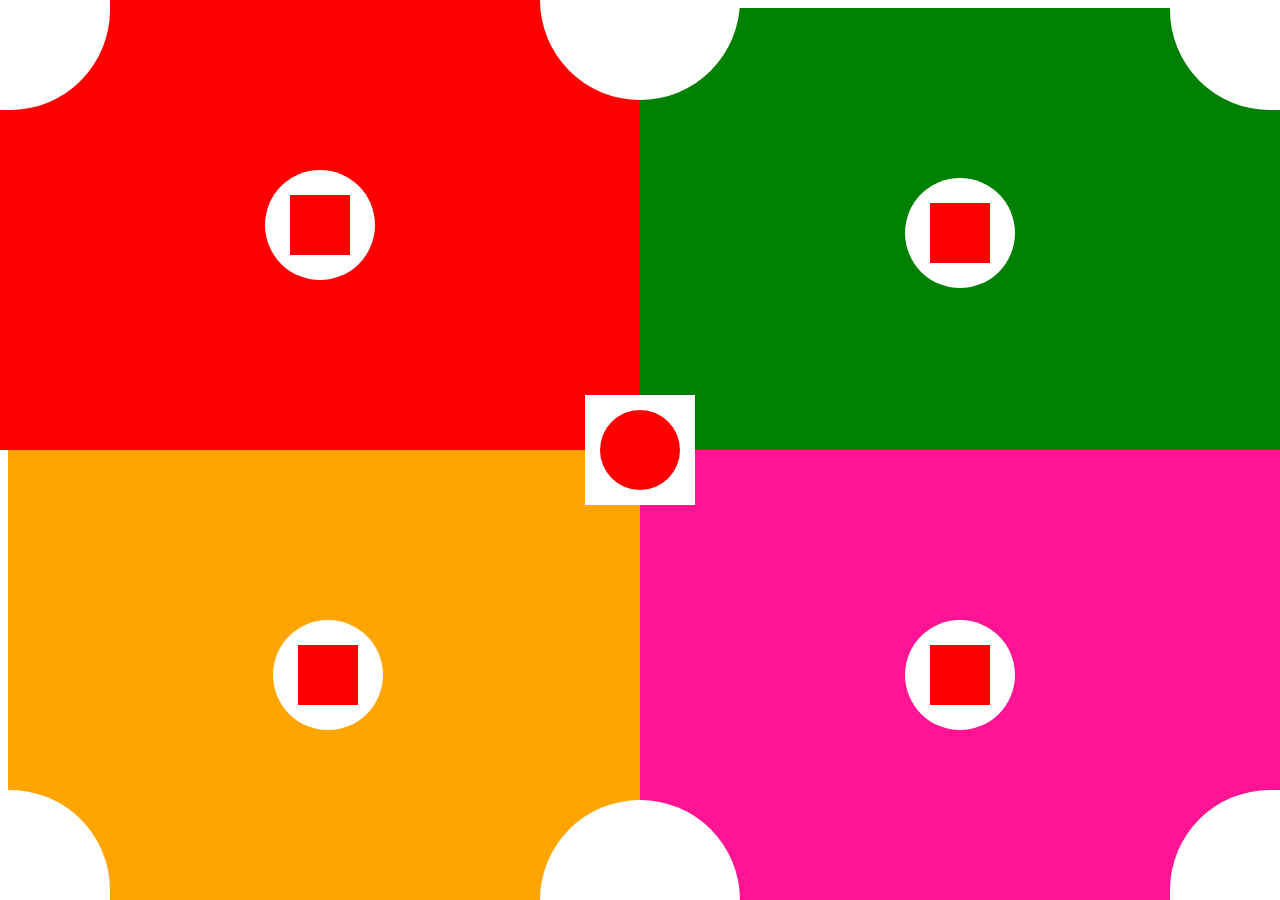
==== index.html @ 86e126b0 "updated" ====
<!DOCTYPE html>
<html lang="en">
<head>
    <meta charset="UTF-8">
    <title>CSS Positioning</title>
    <!--<link href="assets/css/normalize.css" rel="stylesheet">-->
    <style>

        body > section {

            width: 50vw;
            height: 50vh;
            position: absolute;

        }

        body > section:nth-child(1) {
            left: 0px;
            top: 0px;
            background: red;

        }

        body > section:nth-child(2) {
            right: 0px;
            background: green;

        }

        body > section:nth-child(3) {
            bottom: 0px;
            background: orange;

        }

        body > section:nth-child(4) {
            right: 0;
            bottom: 0;
            background: deeppink;

        }

        body > div {
            width: 110px;
            height: 110px;
            background: white;
            position: absolute;
            z-index: 2;


        }

        body > div:nth-child(5) {
            top: 0;
            left: 0;
            border-bottom-right-radius: 100px;

        }

        body > div:nth-child(6) {
            bottom: 0;
            left: 0;

            border-top-right-radius: 100px;
        }

        body > div:nth-child(7) {
            right: 0;
            top: 0;

            border-bottom-left-radius: 100px;
        }

        body > div:nth-child(8) {
            right: 0;
            bottom: 0;

            border-top-left-radius: 100px;
        }

        body > div:nth-child(9) {

            right: 0;
            bottom: 0;
            top: 0;
            left: 0;
            margin: auto;
            background: white;

        }

        body > div:nth-child(10) {
            width: 80px;
            height: 80px;
            right: 0;
            bottom: 0;
            top: 0;
            left: 0;
            margin: auto;
            background: red;
            border-radius: 90px;

        }

        body > section:nth-child(1) > div {
            width: 110px;
            height: 110px;
            background: white;
            position: absolute;

            top: 0;
            bottom: 0;
            left: 0;
            right: 0;
            margin: auto;
            border-radius: 100px;
        }

        body > section:nth-child(1) > div > div {
            width: 60px;
            height: 60px;
            background: red;
            position: absolute;

            top: 0;
            bottom: 0;
            left: 0;
            right: 0;
            margin: auto;

        }

        body > section:nth-child(2) > div {
            width: 110px;
            height: 110px;
            background: white;
            position: absolute;

            top: 0;
            bottom: 0;
            left: 0;
            right: 0;
            margin: auto;
            border-radius: 100px;
        }

        body > section:nth-child(2) > div > div {
            width: 60px;
            height: 60px;
            background: red;
            position: absolute;

            top: 0;
            bottom: 0;
            left: 0;
            right: 0;
            margin: auto;

        }

        body > section:nth-child(3) > div {
            width: 110px;
            height: 110px;
            background: white;
            position: absolute;

            top: 0;
            bottom: 0;
            left: 0;
            right: 0;
            margin: auto;
            border-radius: 100px;
        }

        body > section:nth-child(3) > div > div {
            width: 60px;
            height: 60px;
            background: red;
            position: absolute;

            top: 0;
            bottom: 0;
            left: 0;
            right: 0;
            margin: auto;

        }

        body > section:nth-child(4) > div {
            width: 110px;
            height: 110px;
            background: white;
            position: absolute;

            top: 0;
            bottom: 0;
            left: 0;
            right: 0;
            margin: auto;
            border-radius: 100px;
        }

        body > section:nth-child(4) > div > div {
            width: 60px;
            height: 60px;
            background: red;
            position: absolute;

            top: 0;
            bottom: 0;
            left: 0;
            right: 0;
            margin: auto;

        }

        body>div:nth-child(11){
            top: 0;
            left: 0;
            right: 0;
            width:200px;
            height: 100px;
            margin: auto;
            border-bottom-left-radius: 100px;
            border-bottom-right-radius: 100px;

        }

        body>div:nth-child(12){
            bottom: 0;
            left: 0;
            right: 0;
            width:200px;
            height: 100px;
            margin: auto;
            border-top-left-radius: 100px;
            border-top-right-radius: 100px;
        }



    </style>
</head>
<body>
<section>
    <div>
        <div></div>
    </div>
</section>
<section>
    <div>
        <div>

        </div>
    </div>
</section>
<section>
    <div>
        <div>

        </div>
    </div>
</section>
<section>
    <div>
        <div>

        </div>
    </div>
</section>

<div></div>
<div></div>
<div></div>
<div></div>

<div></div>
<div></div>

<div></div>
<div></div>


</body>
</html>
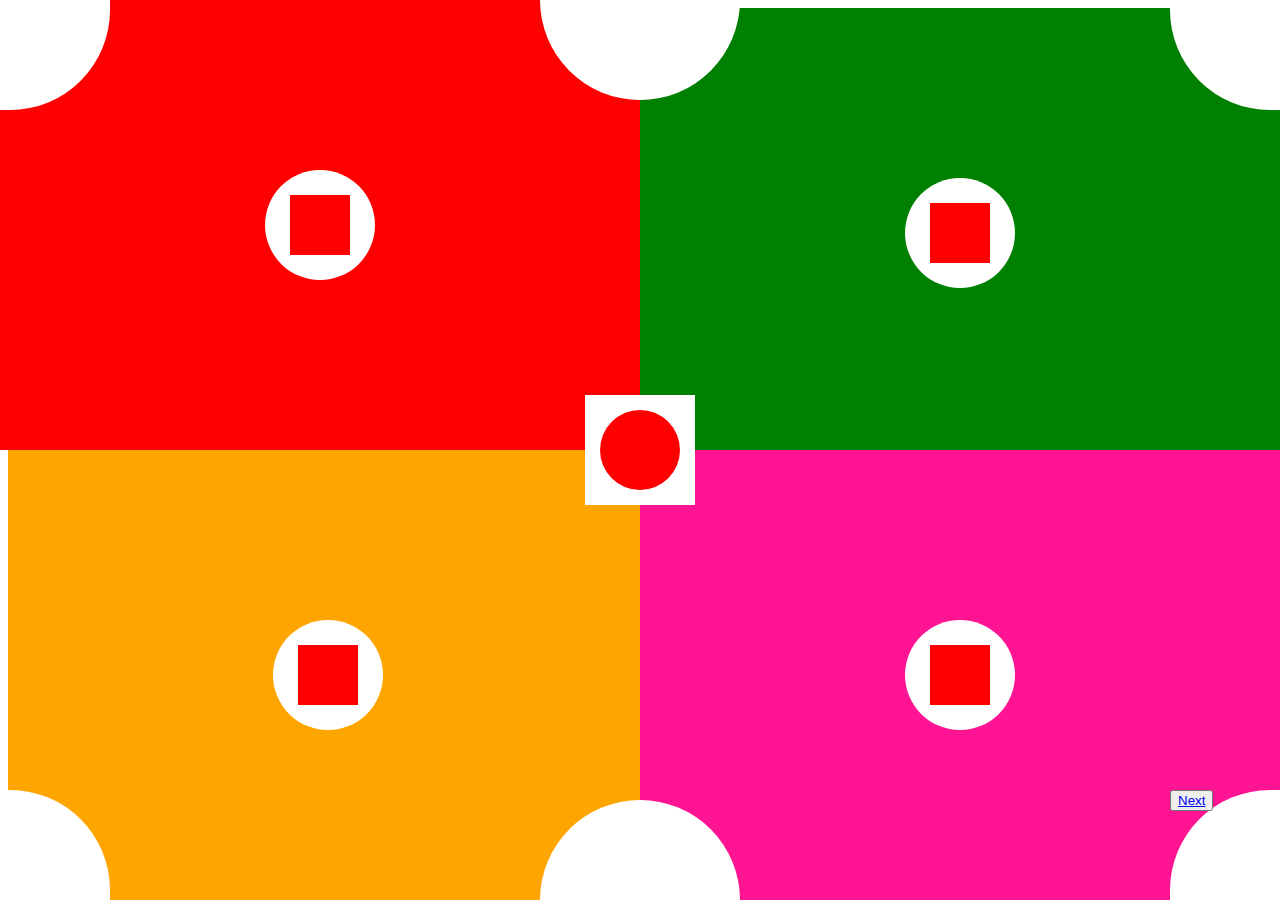
==== commit 8ce92053: "Added button to link next html page" ====
--- a/index.html
+++ b/index.html
@@ -272,7 +272,7 @@
 <div></div>
 <div></div>
 <div></div>
-<div></div>
+<div><button><a href="index2.html">Next</a></button></div>
 
 <div></div>
 <div></div>
@@ -282,4 +282,6 @@
 
 
 </body>
-</html>+</html>
+
+
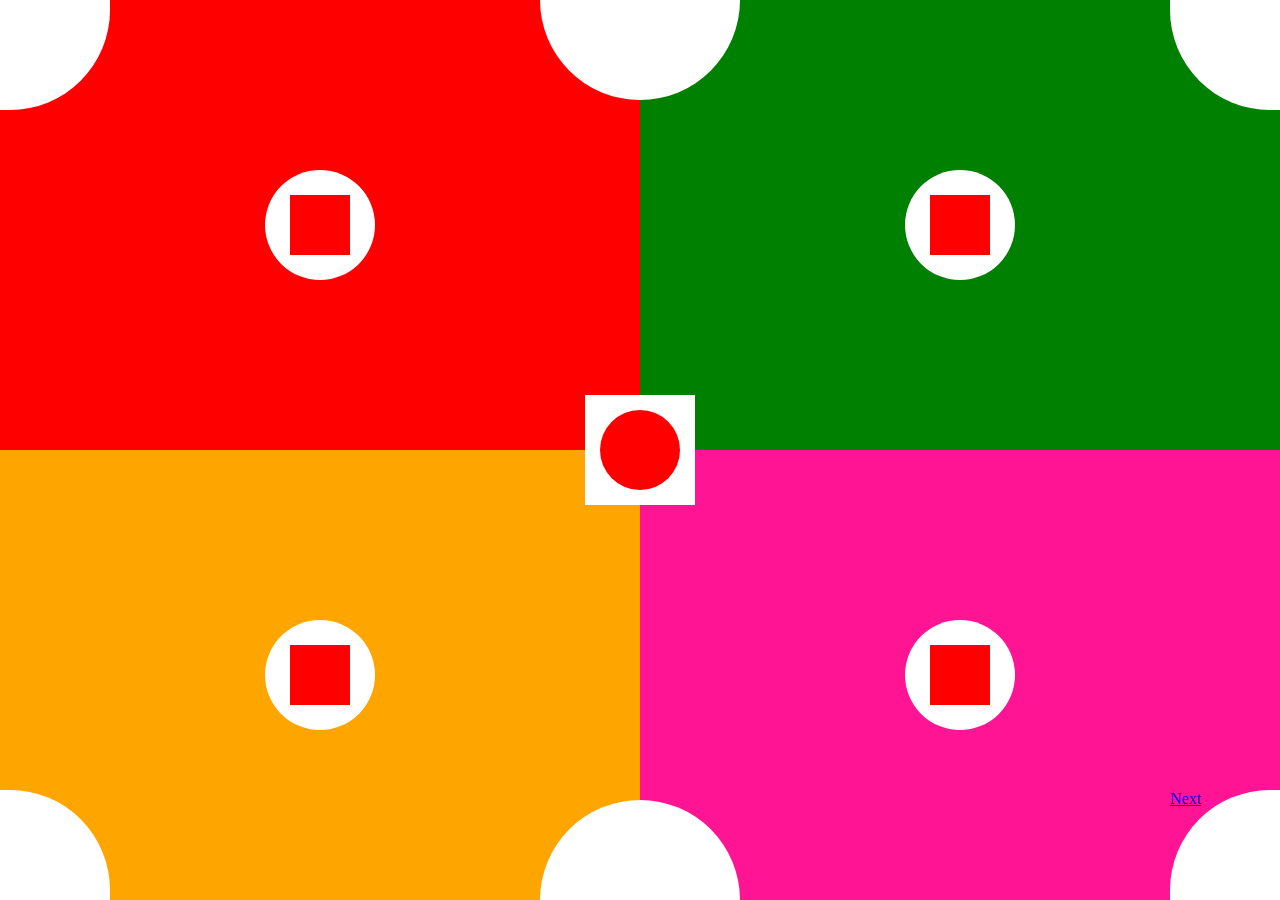
==== commit 9d71c469: "Added footer and finalized case2" ====
--- a/index.html
+++ b/index.html
@@ -3,7 +3,7 @@
 <head>
     <meta charset="UTF-8">
     <title>CSS Positioning</title>
-    <!--<link href="assets/css/normalize.css" rel="stylesheet">-->
+    <link href="assets/css/normalize.css" rel="stylesheet">
     <style>
 
         body > section {
@@ -272,7 +272,7 @@
 <div></div>
 <div></div>
 <div></div>
-<div><button><a href="index2.html">Next</a></button></div>
+<div><a href="index2.html">Next</a></div>
 
 <div></div>
 <div></div>
